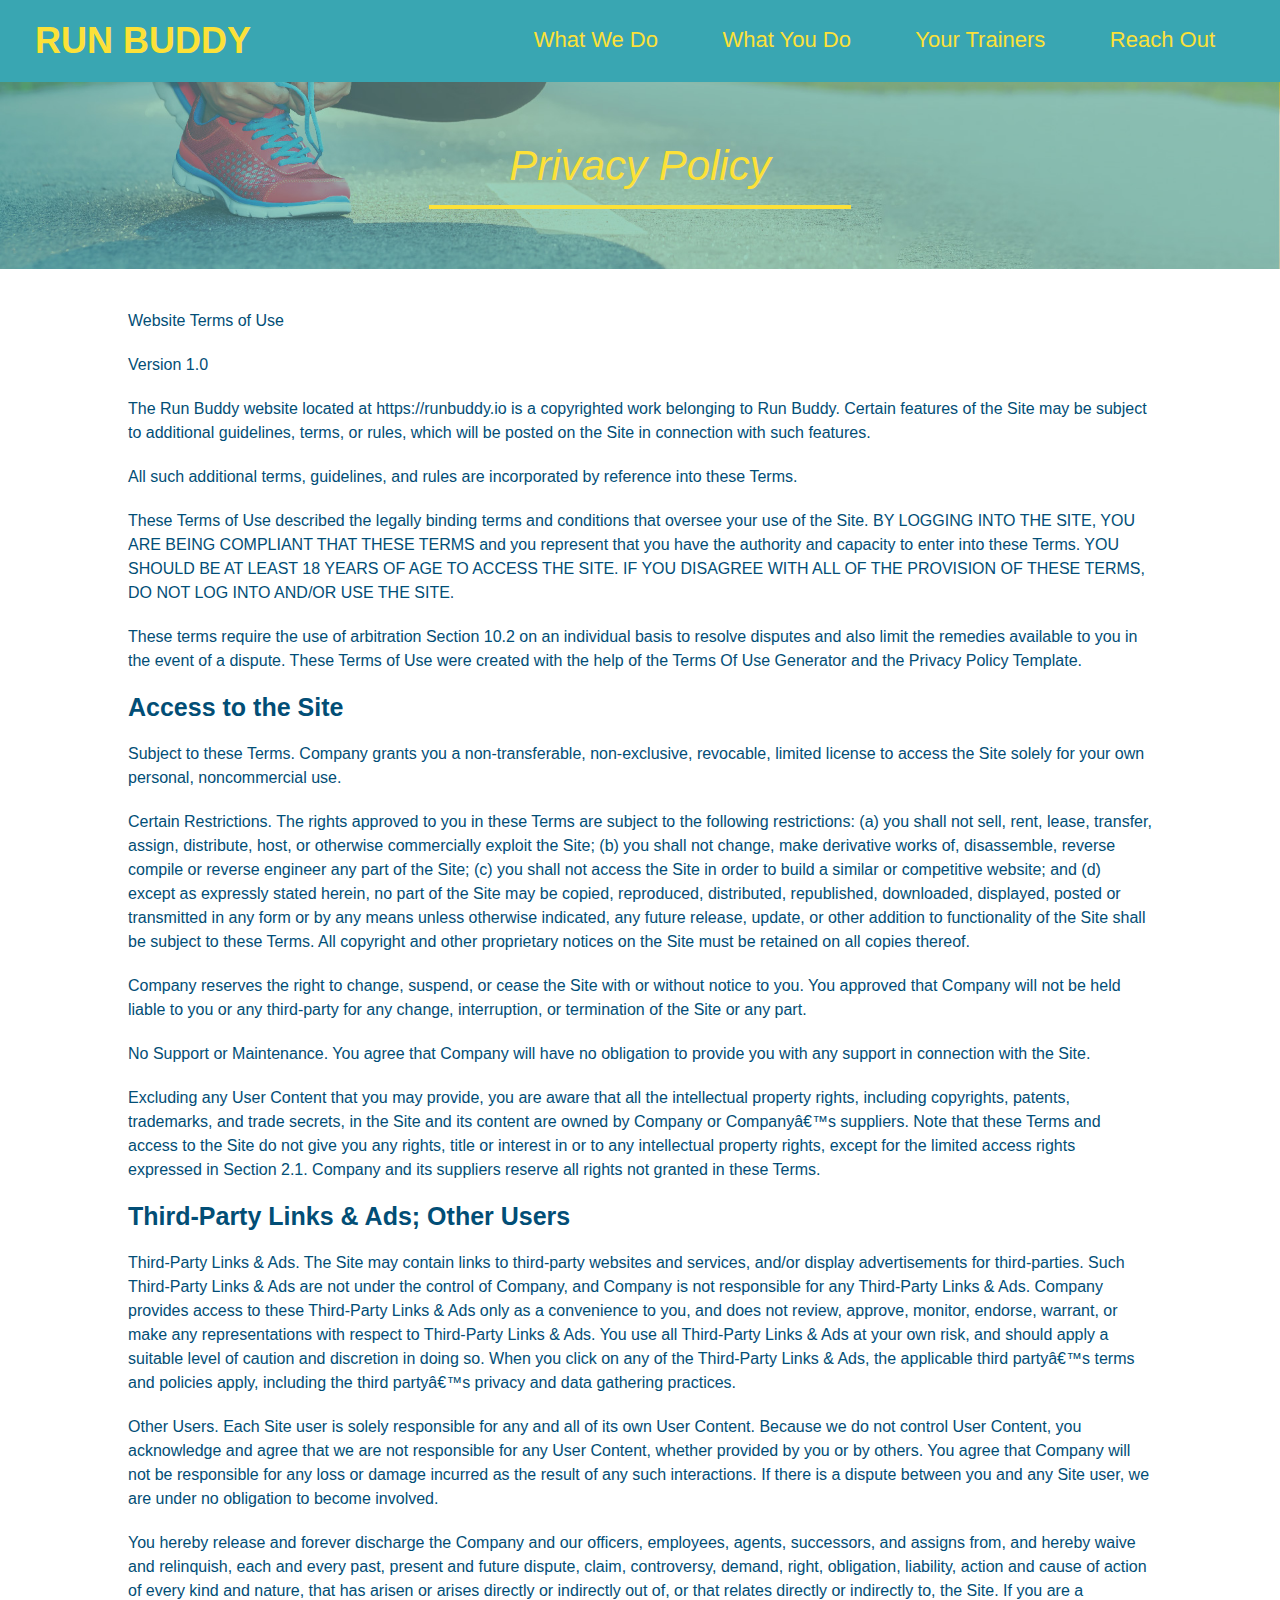
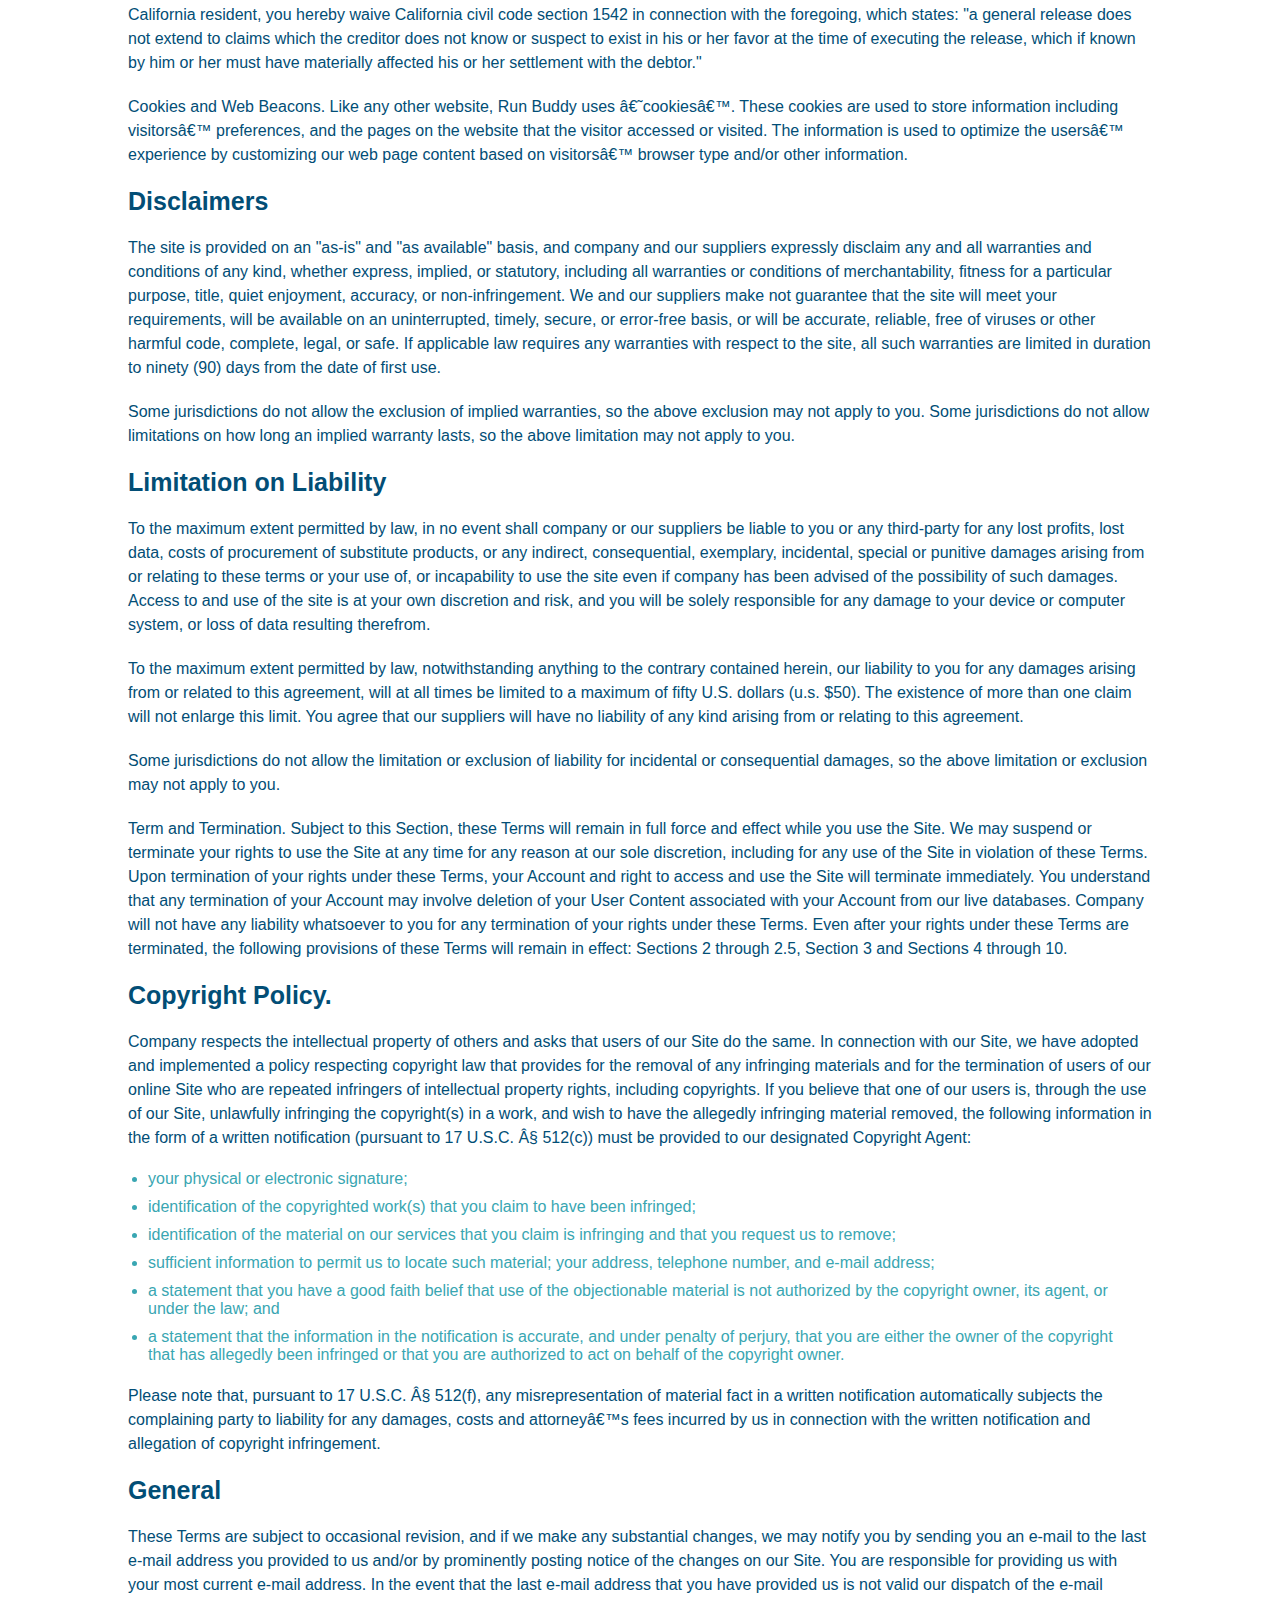
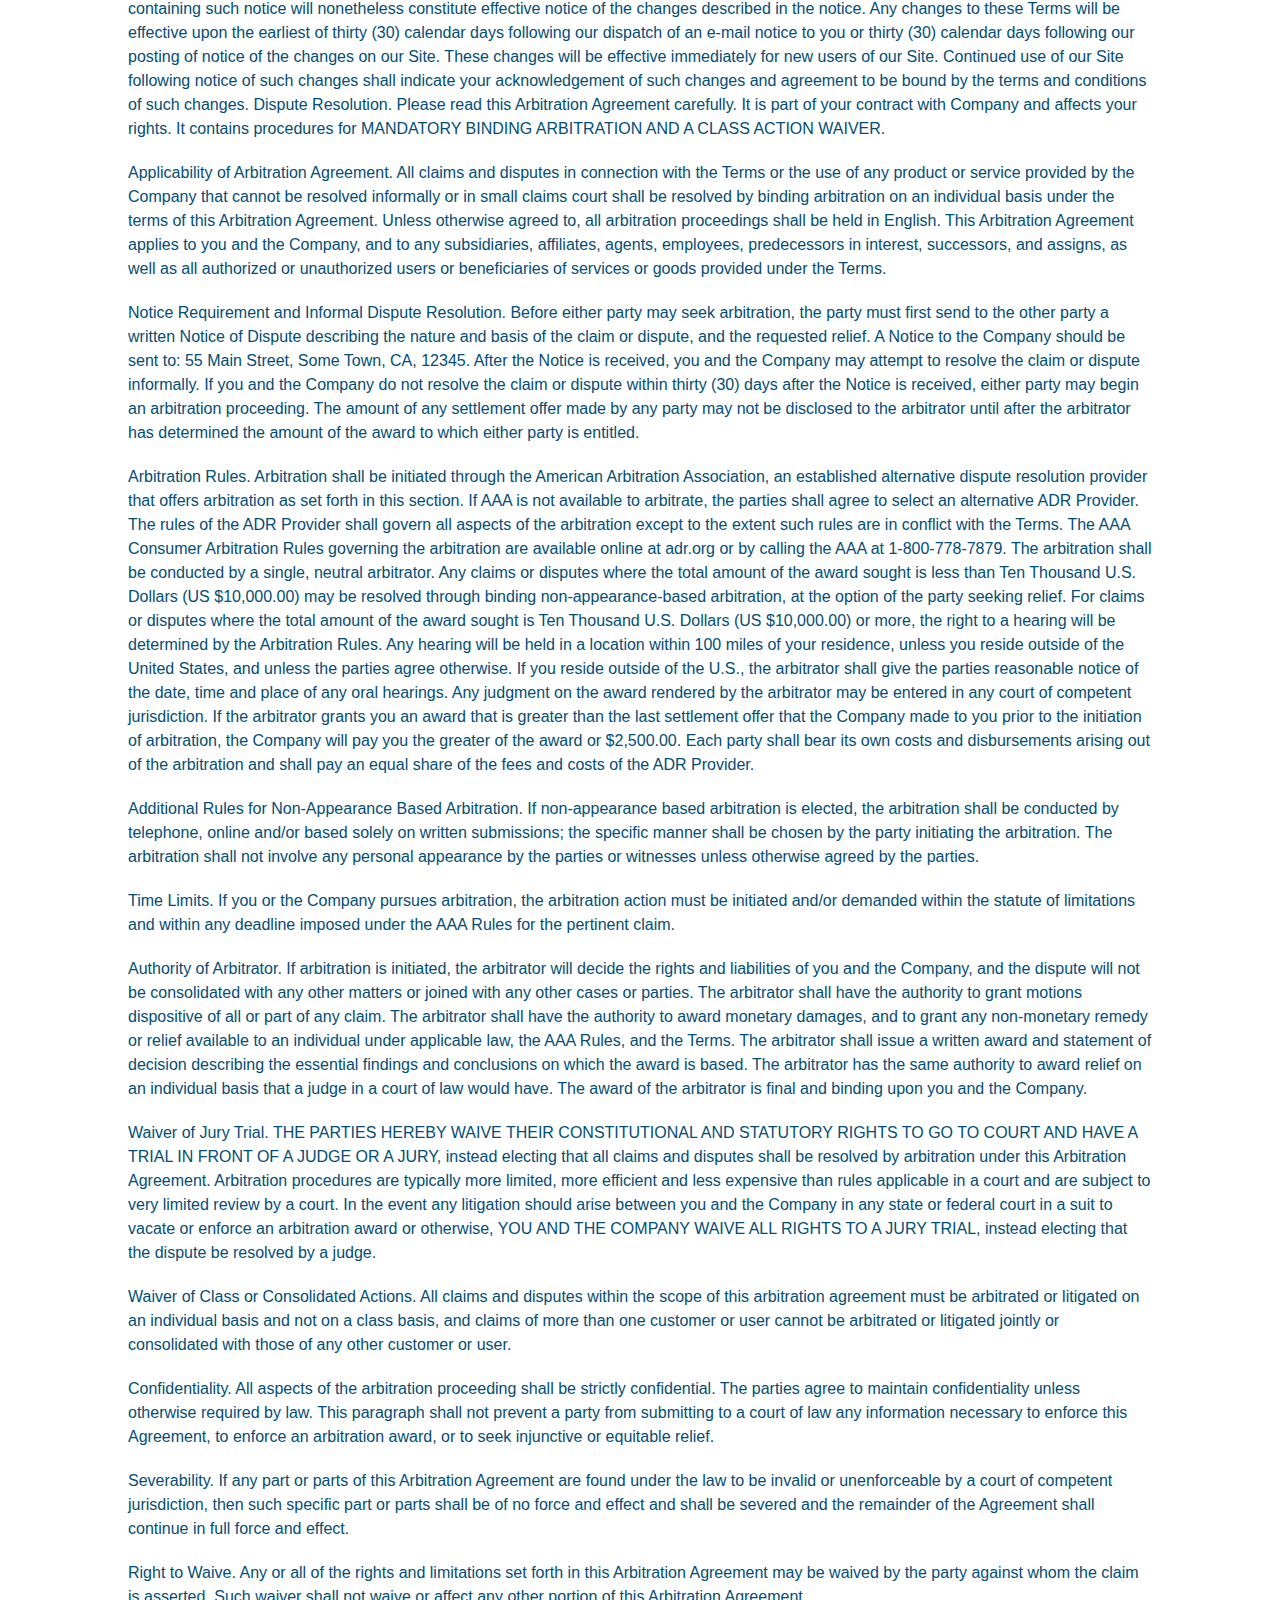
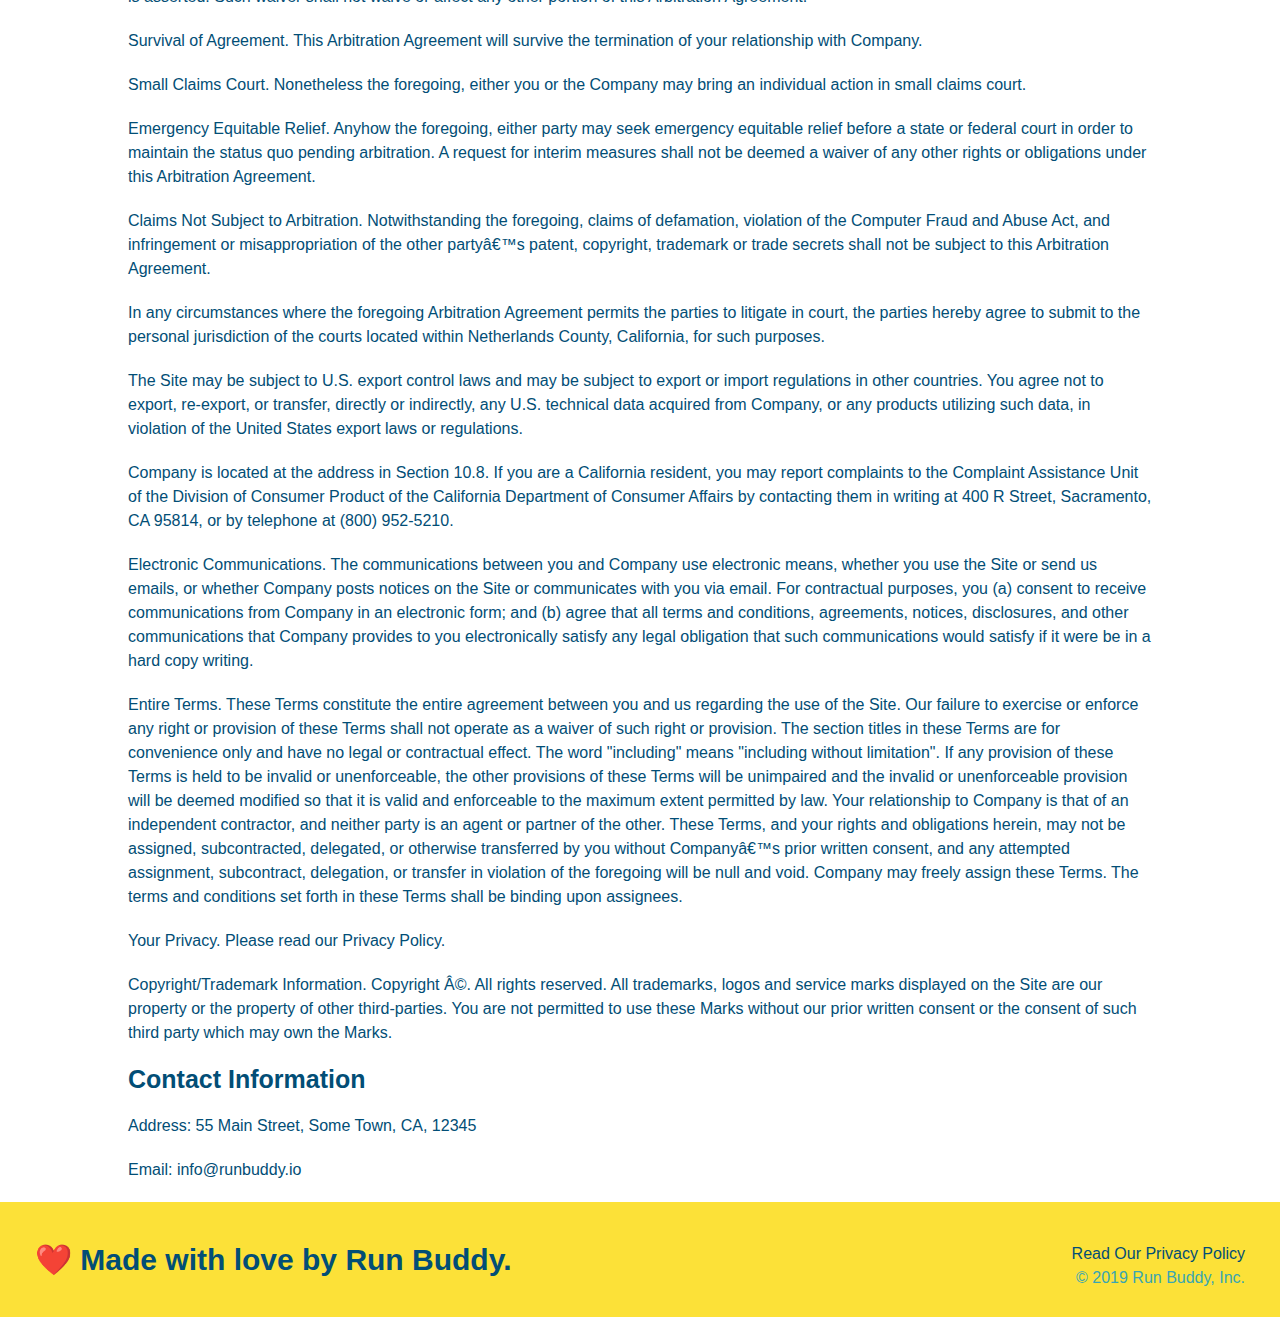
==== privacy-policy.html @ 7190e116 "privacy policy" ====
<!DOCTYPE html>
<html lang="en">
    <head>
        <link rel="stylesheet" href="./assets/css/style.css" />
        <link rel="stylesheet" href="./assets/css/secondary-styles.css" />
        <meta charset="UTF-8" />
        <title>Private Policy - Run Buddy</title>
    </head>
    <body>
         <header>
            <h1>
                <a href="/">RUN BUDDY</a>
            </h1>
            <nav>
                <!-- Unordered list element -->
                <ul>
                    <!-- List item element -->
                    <li>
                        <!-- Anchor element -->
                        <a href=".index/#what-we-do">What We Do</a>
                    </li>
                    <li>
                        <a href=".index/#what-you-do">What You Do</a>
                    </li>
                    <li>
                        <a href=".index/#your-trainers">Your Trainers</a>
                    </li>
                    <li>
                        <a href=".index/#reach-out">Reach Out</a>
                    </li>
                </ul>
            </nav>
            </header>
            <section class="hero">
                <h2 class="page-title">
                    Privacy Policy
                </h2>
                </section>
    <article class="secondary-content">

      <p>
        Website Terms of Use
      </p>

      <p>
        Version 1.0
      </p>

      <p>
        The Run Buddy website located at https://runbuddy.io is a copyrighted work belonging to Run Buddy. Certain
        features of the Site may be subject to additional guidelines, terms, or rules, which will be posted on the Site
        in connection with such features.
      </p>

      <p>
        All such additional terms, guidelines, and rules are incorporated by reference into these Terms.
      </p>

      <p>
        These Terms of Use described the legally binding terms and conditions that oversee your use of the Site. BY
        LOGGING INTO THE SITE, YOU ARE BEING COMPLIANT THAT THESE TERMS and you represent that you have the authority
        and capacity to enter into these Terms. YOU SHOULD BE AT LEAST 18 YEARS OF AGE TO ACCESS THE SITE. IF YOU
        DISAGREE WITH ALL OF THE PROVISION OF THESE TERMS, DO NOT LOG INTO AND/OR USE THE SITE.
      </p>

      <p>
        These terms require the use of arbitration Section 10.2 on an individual basis to resolve disputes and also
        limit the remedies available to you in the event of a dispute. These Terms of Use were created with the help of
        the Terms Of Use Generator and the Privacy Policy Template.
      </p>

      <h3>
        Access to the Site
      </h3>

      <p>
        Subject to these Terms. Company grants you a non-transferable, non-exclusive, revocable, limited license to
        access the Site solely for your own personal, noncommercial use.
      </p>

      <p>
        Certain Restrictions. The rights approved to you in these Terms are subject to the following restrictions: (a)
        you shall not sell, rent, lease, transfer, assign, distribute, host, or otherwise commercially exploit the Site;
        (b) you shall not change, make derivative works of, disassemble, reverse compile or reverse engineer any part of
        the Site; (c) you shall not access the Site in order to build a similar or competitive website; and (d) except
        as expressly stated herein, no part of the Site may be copied, reproduced, distributed, republished, downloaded,
        displayed, posted or transmitted in any form or by any means unless otherwise indicated, any future release,
        update, or other addition to functionality of the Site shall be subject to these Terms. All copyright and other
        proprietary notices on the Site must be retained on all copies thereof.
      </p>

      <p>
        Company reserves the right to change, suspend, or cease the Site with or without notice to you. You approved
        that Company will not be held liable to you or any third-party for any change, interruption, or termination of
        the Site or any part.
      </p>

      <p>
        No Support or Maintenance. You agree that Company will have no obligation to provide you with any support in
        connection with the Site.
      </p>

      <p>
        Excluding any User Content that you may provide, you are aware that all the intellectual property rights,
        including copyrights, patents, trademarks, and trade secrets, in the Site and its content are owned by Company
        or Companyâ€™s suppliers. Note that these Terms and access to the Site do not give you any rights, title or
        interest in or to any intellectual property rights, except for the limited access rights expressed in Section
        2.1. Company and its suppliers reserve all rights not granted in these Terms.
      </p>

      <h3>
        Third-Party Links & Ads; Other Users
      </h3>

      <p>
        Third-Party Links & Ads. The Site may contain links to third-party websites and services, and/or display
        advertisements for third-parties. Such Third-Party Links & Ads are not under the control of Company, and Company
        is not responsible for any Third-Party Links & Ads. Company provides access to these Third-Party Links & Ads
        only as a convenience to you, and does not review, approve, monitor, endorse, warrant, or make any
        representations with respect to Third-Party Links & Ads. You use all Third-Party Links & Ads at your own risk,
        and should apply a suitable level of caution and discretion in doing so. When you click on any of the
        Third-Party Links & Ads, the applicable third partyâ€™s terms and policies apply, including the third partyâ€™s
        privacy and data gathering practices.
      </p>

      <p>
        Other Users. Each Site user is solely responsible for any and all of its own User Content. Because we do not
        control User Content, you acknowledge and agree that we are not responsible for any User Content, whether
        provided by you or by others. You agree that Company will not be responsible for any loss or damage incurred as
        the result of any such interactions. If there is a dispute between you and any Site user, we are under no
        obligation to become involved.
      </p>

      <p>
        You hereby release and forever discharge the Company and our officers, employees, agents, successors, and
        assigns from, and hereby waive and relinquish, each and every past, present and future dispute, claim,
        controversy, demand, right, obligation, liability, action and cause of action of every kind and nature, that has
        arisen or arises directly or indirectly out of, or that relates directly or indirectly to, the Site. If you are
        a California resident, you hereby waive California civil code section 1542 in connection with the foregoing,
        which states: "a general release does not extend to claims which the creditor does not know or suspect to exist
        in his or her favor at the time of executing the release, which if known by him or her must have materially
        affected his or her settlement with the debtor."
      </p>

      <p>
        Cookies and Web Beacons. Like any other website, Run Buddy uses â€˜cookiesâ€™. These cookies are used to store
        information including visitorsâ€™ preferences, and the pages on the website that the visitor accessed or visited.
        The information is used to optimize the usersâ€™ experience by customizing our web page content based on visitorsâ€™
        browser type and/or other information.
      </p>

      <h3>
        Disclaimers
      </h3>

      <p>
        The site is provided on an "as-is" and "as available" basis, and company and our suppliers expressly disclaim
        any and all warranties and conditions of any kind, whether express, implied, or statutory, including all
        warranties or conditions of merchantability, fitness for a particular purpose, title, quiet enjoyment, accuracy,
        or non-infringement. We and our suppliers make not guarantee that the site will meet your requirements, will be
        available on an uninterrupted, timely, secure, or error-free basis, or will be accurate, reliable, free of
        viruses or other harmful code, complete, legal, or safe. If applicable law requires any warranties with respect
        to the site, all such warranties are limited in duration to ninety (90) days from the date of first use.
      </p>

      <p>
        Some jurisdictions do not allow the exclusion of implied warranties, so the above exclusion may not apply to
        you. Some jurisdictions do not allow limitations on how long an implied warranty lasts, so the above limitation
        may not apply to you.
      </p>

      <h3>
        Limitation on Liability
      </h3>

      <p>
        To the maximum extent permitted by law, in no event shall company or our suppliers be liable to you or any
        third-party for any lost profits, lost data, costs of procurement of substitute products, or any indirect,
        consequential, exemplary, incidental, special or punitive damages arising from or relating to these terms or
        your use of, or incapability to use the site even if company has been advised of the possibility of such
        damages. Access to and use of the site is at your own discretion and risk, and you will be solely responsible
        for any damage to your device or computer system, or loss of data resulting therefrom.
      </p>

      <p>
        To the maximum extent permitted by law, notwithstanding anything to the contrary contained herein, our liability
        to you for any damages arising from or related to this agreement, will at all times be limited to a maximum of
        fifty U.S. dollars (u.s. $50). The existence of more than one claim will not enlarge this limit. You agree that
        our suppliers will have no liability of any kind arising from or relating to this agreement.
      </p>

      <p>
        Some jurisdictions do not allow the limitation or exclusion of liability for incidental or consequential
        damages, so the above limitation or exclusion may not apply to you.
      </p>

      <p>
        Term and Termination. Subject to this Section, these Terms will remain in full force and effect while you use
        the Site. We may suspend or terminate your rights to use the Site at any time for any reason at our sole
        discretion, including for any use of the Site in violation of these Terms. Upon termination of your rights under
        these Terms, your Account and right to access and use the Site will terminate immediately. You understand that
        any termination of your Account may involve deletion of your User Content associated with your Account from our
        live databases. Company will not have any liability whatsoever to you for any termination of your rights under
        these Terms. Even after your rights under these Terms are terminated, the following provisions of these Terms
        will remain in effect: Sections 2 through 2.5, Section 3 and Sections 4 through 10.
      </p>

      <h3>
        Copyright Policy.
      </h3>

      <p>
        Company respects the intellectual property of others and asks that users of our Site do the same. In connection
        with our Site, we have adopted and implemented a policy respecting copyright law that provides for the removal
        of any infringing materials and for the termination of users of our online Site who are repeated infringers of
        intellectual property rights, including copyrights. If you believe that one of our users is, through the use of
        our Site, unlawfully infringing the copyright(s) in a work, and wish to have the allegedly infringing material
        removed, the following information in the form of a written notification (pursuant to 17 U.S.C. Â§ 512(c)) must
        be provided to our designated Copyright Agent:
      </p>

      <ul>
        <li>
          your physical or electronic signature;
        </li>
        <li>
          identification of the copyrighted work(s) that you claim to have been infringed;
        </li>
        <li>
          identification of the material on our services that you claim is infringing and that you request us to remove;
        </li>
        <li>
          sufficient information to permit us to locate such material; your address, telephone number, and e-mail
          address;
        </li>
        <li>
          a statement that you have a good faith belief that use of the objectionable material is not authorized by the
          copyright owner, its agent, or under the law; and
        </li>
        <li>
          a statement that the information in the notification is accurate, and under penalty of perjury, that you are
          either the owner of the copyright that has allegedly been infringed or that you are authorized to act on
          behalf of the copyright owner.
        </li>
      </ul>

      <p>
        Please note that, pursuant to 17 U.S.C. Â§ 512(f), any misrepresentation of material fact in a written
        notification automatically subjects the complaining party to liability for any damages, costs and attorneyâ€™s
        fees incurred by us in connection with the written notification and allegation of copyright infringement.
      </p>

      <h3>
        General
      </h3>

      <p>
        These Terms are subject to occasional revision, and if we make any substantial changes, we may notify you by
        sending you an e-mail to the last e-mail address you provided to us and/or by prominently posting notice of the
        changes on our Site. You are responsible for providing us with your most current e-mail address. In the event
        that the last e-mail address that you have provided us is not valid our dispatch of the e-mail containing such
        notice will nonetheless constitute effective notice of the changes described in the notice. Any changes to these
        Terms will be effective upon the earliest of thirty (30) calendar days following our dispatch of an e-mail
        notice to you or thirty (30) calendar days following our posting of notice of the changes on our Site. These
        changes will be effective immediately for new users of our Site. Continued use of our Site following notice of
        such changes shall indicate your acknowledgement of such changes and agreement to be bound by the terms and
        conditions of such changes. Dispute Resolution. Please read this Arbitration Agreement carefully. It is part of
        your contract with Company and affects your rights. It contains procedures for MANDATORY BINDING ARBITRATION AND
        A CLASS ACTION WAIVER.
      </p>

      <p>
        Applicability of Arbitration Agreement. All claims and disputes in connection with the Terms or the use of any
        product or service provided by the Company that cannot be resolved informally or in small claims court shall be
        resolved by binding arbitration on an individual basis under the terms of this Arbitration Agreement. Unless
        otherwise agreed to, all arbitration proceedings shall be held in English. This Arbitration Agreement applies to
        you and the Company, and to any subsidiaries, affiliates, agents, employees, predecessors in interest,
        successors, and assigns, as well as all authorized or unauthorized users or beneficiaries of services or goods
        provided under the Terms.
      </p>

      <p>
        Notice Requirement and Informal Dispute Resolution. Before either party may seek arbitration, the party must
        first send to the other party a written Notice of Dispute describing the nature and basis of the claim or
        dispute, and the requested relief. A Notice to the Company should be sent to: 55 Main Street, Some Town, CA,
        12345. After the Notice is received, you and the Company may attempt to resolve the claim or dispute informally.
        If you and the Company do not resolve the claim or dispute within thirty (30) days after the Notice is received,
        either party may begin an arbitration proceeding. The amount of any settlement offer made by any party may not
        be disclosed to the arbitrator until after the arbitrator has determined the amount of the award to which either
        party is entitled.
      </p>

      <p>
        Arbitration Rules. Arbitration shall be initiated through the American Arbitration Association, an established
        alternative dispute resolution provider that offers arbitration as set forth in this section. If AAA is not
        available to arbitrate, the parties shall agree to select an alternative ADR Provider. The rules of the ADR
        Provider shall govern all aspects of the arbitration except to the extent such rules are in conflict with the
        Terms. The AAA Consumer Arbitration Rules governing the arbitration are available online at adr.org or by
        calling the AAA at 1-800-778-7879. The arbitration shall be conducted by a single, neutral arbitrator. Any
        claims or disputes where the total amount of the award sought is less than Ten Thousand U.S. Dollars (US
        $10,000.00) may be resolved through binding non-appearance-based arbitration, at the option of the party seeking
        relief. For claims or disputes where the total amount of the award sought is Ten Thousand U.S. Dollars (US
        $10,000.00) or more, the right to a hearing will be determined by the Arbitration Rules. Any hearing will be
        held in a location within 100 miles of your residence, unless you reside outside of the United States, and
        unless the parties agree otherwise. If you reside outside of the U.S., the arbitrator shall give the parties
        reasonable notice of the date, time and place of any oral hearings. Any judgment on the award rendered by the
        arbitrator may be entered in any court of competent jurisdiction. If the arbitrator grants you an award that is
        greater than the last settlement offer that the Company made to you prior to the initiation of arbitration, the
        Company will pay you the greater of the award or $2,500.00. Each party shall bear its own costs and
        disbursements arising out of the arbitration and shall pay an equal share of the fees and costs of the ADR
        Provider.
      </p>

      <p>
        Additional Rules for Non-Appearance Based Arbitration. If non-appearance based arbitration is elected, the
        arbitration shall be conducted by telephone, online and/or based solely on written submissions; the specific
        manner shall be chosen by the party initiating the arbitration. The arbitration shall not involve any personal
        appearance by the parties or witnesses unless otherwise agreed by the parties.
      </p>

      <p>
        Time Limits. If you or the Company pursues arbitration, the arbitration action must be initiated and/or demanded
        within the statute of limitations and within any deadline imposed under the AAA Rules for the pertinent claim.
      </p>

      <p>
        Authority of Arbitrator. If arbitration is initiated, the arbitrator will decide the rights and liabilities of
        you and the Company, and the dispute will not be consolidated with any other matters or joined with any other
        cases or parties. The arbitrator shall have the authority to grant motions dispositive of all or part of any
        claim. The arbitrator shall have the authority to award monetary damages, and to grant any non-monetary remedy
        or relief available to an individual under applicable law, the AAA Rules, and the Terms. The arbitrator shall
        issue a written award and statement of decision describing the essential findings and conclusions on which the
        award is based. The arbitrator has the same authority to award relief on an individual basis that a judge in a
        court of law would have. The award of the arbitrator is final and binding upon you and the Company.
      </p>

      <p>
        Waiver of Jury Trial. THE PARTIES HEREBY WAIVE THEIR CONSTITUTIONAL AND STATUTORY RIGHTS TO GO TO COURT AND HAVE
        A TRIAL IN FRONT OF A JUDGE OR A JURY, instead electing that all claims and disputes shall be resolved by
        arbitration under this Arbitration Agreement. Arbitration procedures are typically more limited, more efficient
        and less expensive than rules applicable in a court and are subject to very limited review by a court. In the
        event any litigation should arise between you and the Company in any state or federal court in a suit to vacate
        or enforce an arbitration award or otherwise, YOU AND THE COMPANY WAIVE ALL RIGHTS TO A JURY TRIAL, instead
        electing that the dispute be resolved by a judge.
      </p>

      <p>
        Waiver of Class or Consolidated Actions. All claims and disputes within the scope of this arbitration agreement
        must be arbitrated or litigated on an individual basis and not on a class basis, and claims of more than one
        customer or user cannot be arbitrated or litigated jointly or consolidated with those of any other customer or
        user.
      </p>

      <p>
        Confidentiality. All aspects of the arbitration proceeding shall be strictly confidential. The parties agree to
        maintain confidentiality unless otherwise required by law. This paragraph shall not prevent a party from
        submitting to a court of law any information necessary to enforce this Agreement, to enforce an arbitration
        award, or to seek injunctive or equitable relief.
      </p>

      <p>
        Severability. If any part or parts of this Arbitration Agreement are found under the law to be invalid or
        unenforceable by a court of competent jurisdiction, then such specific part or parts shall be of no force and
        effect and shall be severed and the remainder of the Agreement shall continue in full force and effect.
      </p>

      <p>
        Right to Waive. Any or all of the rights and limitations set forth in this Arbitration Agreement may be waived
        by the party against whom the claim is asserted. Such waiver shall not waive or affect any other portion of this
        Arbitration Agreement.
      </p>

      <p>
        Survival of Agreement. This Arbitration Agreement will survive the termination of your relationship with
        Company.
      </p>

      <p>
        Small Claims Court. Nonetheless the foregoing, either you or the Company may bring an individual action in small
        claims court.
      </p>

      <p>
        Emergency Equitable Relief. Anyhow the foregoing, either party may seek emergency equitable relief before a
        state or federal court in order to maintain the status quo pending arbitration. A request for interim measures
        shall not be deemed a waiver of any other rights or obligations under this Arbitration Agreement.
      </p>

      <p>
        Claims Not Subject to Arbitration. Notwithstanding the foregoing, claims of defamation, violation of the
        Computer Fraud and Abuse Act, and infringement or misappropriation of the other partyâ€™s patent, copyright,
        trademark or trade secrets shall not be subject to this Arbitration Agreement.
      </p>

      <p>
        In any circumstances where the foregoing Arbitration Agreement permits the parties to litigate in court, the
        parties hereby agree to submit to the personal jurisdiction of the courts located within Netherlands County,
        California, for such purposes.
      </p>

      <p>
        The Site may be subject to U.S. export control laws and may be subject to export or import regulations in other
        countries. You agree not to export, re-export, or transfer, directly or indirectly, any U.S. technical data
        acquired from Company, or any products utilizing such data, in violation of the United States export laws or
        regulations.
      </p>

      <p>
        Company is located at the address in Section 10.8. If you are a California resident, you may report complaints
        to the Complaint Assistance Unit of the Division of Consumer Product of the California Department of Consumer
        Affairs by contacting them in writing at 400 R Street, Sacramento, CA 95814, or by telephone at (800) 952-5210.
      </p>

      <p>
        Electronic Communications. The communications between you and Company use electronic means, whether you use the
        Site or send us emails, or whether Company posts notices on the Site or communicates with you via email. For
        contractual purposes, you (a) consent to receive communications from Company in an electronic form; and (b)
        agree that all terms and conditions, agreements, notices, disclosures, and other communications that Company
        provides to you electronically satisfy any legal obligation that such communications would satisfy if it were be
        in a hard copy writing.
      </p>

      <p>
        Entire Terms. These Terms constitute the entire agreement between you and us regarding the use of the Site. Our
        failure to exercise or enforce any right or provision of these Terms shall not operate as a waiver of such right
        or provision. The section titles in these Terms are for convenience only and have no legal or contractual
        effect. The word "including" means "including without limitation". If any provision of these Terms is held to be
        invalid or unenforceable, the other provisions of these Terms will be unimpaired and the invalid or
        unenforceable provision will be deemed modified so that it is valid and enforceable to the maximum extent
        permitted by law. Your relationship to Company is that of an independent contractor, and neither party is an
        agent or partner of the other. These Terms, and your rights and obligations herein, may not be assigned,
        subcontracted, delegated, or otherwise transferred by you without Companyâ€™s prior written consent, and any
        attempted assignment, subcontract, delegation, or transfer in violation of the foregoing will be null and void.
        Company may freely assign these Terms. The terms and conditions set forth in these Terms shall be binding upon
        assignees.
      </p>

      <p>
        Your Privacy. Please read our Privacy Policy.
      </p>

      <p>
        Copyright/Trademark Information. Copyright Â©. All rights reserved. All trademarks, logos and service marks
        displayed on the Site are our property or the property of other third-parties. You are not permitted to use
        these Marks without our prior written consent or the consent of such third party which may own the Marks.
      </p>

      <h3>
        Contact Information
      </h3>

      <p>
        Address: 55 Main Street, Some Town, CA, 12345
      </p>

      <p>
        Email: info@runbuddy.io
      </p>

                </article>

            <footer>
                <h2>❤️ Made with love by Run Buddy.</h2>
                <div>
                    <a> Read Our Privacy Policy</a><br />
                    &copy; 2019 Run Buddy, Inc.
                </div>
            </footer>

    </body>
</html>
---- assets/css/style.css ----
* {
  margin: 0;
  padding: 0;
  box-sizing: border-box;  
}
 
body {
    color: #39a6b2;
    font-family: Arial, Helvetica, sans-serif;
}

header {
    padding: 20px 35px;
    background-color: #39a6b2;
}

header h1 {
    font-weight: bold;
    font-size:  36px;
    color: #fce138;
    margin: 0;
    display: inline;
}

header a{
    text-decoration: none;
    color: #fce138
}

header nav {
    float: right;
    margin: 7px 0;
}

header nav ul li {
    display: inline;
}

header nav ul li a {
    margin: 0 30px;
    font-weight: lighter;
    font-size: 22px;
}

footer {
    background: #fce138;
    width: 100%;
    padding: 40px 35px;
}

footer h2 {
    display: inline;
    color: #024e76;
    font-size: 30px;
    margin: 0;
}

footer div {
    float: right;
    line-height: 1.5;
    text-align: right;
}

footer a {
    color: #024e76;
}

section {
    padding: 60px;
}

/* Hero Style Start */
.hero {
    background-image: url("../images/hero-bg.jpeg");
    height: 600px;
    background-size: cover;
    background-position: center;
    position: relative;
}
.hero-form {
    border: 3px solid #024e76;
    background-color: #fce138;
    padding: 20px;
    width: 500px;
    color: #024e76;
    position: absolute;
    bottom: 120px;
    right: 140px;
}
.hero-form h3 {
    font-size: 24px;
    margin:0;
}
.hero-form p {
    margin: 5px 0 15px 0;
}
.form-input {
    border: 1px solid #024e76;
    display: block;
    padding: 7px 15px;
    font-size: 16px;
    color: #024e76;
    width: 100%;
    margin-bottom: 15px; 
}
.hero-form label {
    margin: 0 5px;
}
.hero-form button {
    color: #fce138;
    background-color: #024e76;
    border: none;
    padding: 10px 20px;
    font-size: 16px;
}
/* Hero Style End */

.intro {
    text-align: center;
}
.intro p {
    /* add this alongside your other declarations */
    margin: 0 auto;
    line-height: 1.7;
    color:#39a6b2;
    width: 80%;
    font-size: 20px;
}
.steps {
    text-align: center;
    background-color: #fce138;
}
.section-title {
    font-size: 55px;
    color: #024e76;
    margin-bottom: 35px;
    padding: 0 100px 20px 100px;
    display: inline-block;
    border-bottom: 3px solid;
}
.primary-border {
    background-color: #fce138;
}
.secondary-border {
    border-color: #39a6b2;
}
.steps div {
    margin-bottom: 80px;
}
.steps img{
    width: 15%;
    margin: 10px 0;
}
.steps h3{
    color:#024e76;
    font-size: 46px;
    margin-top: 10px;
}
.steps p {
    color:#39a6b2;
    font-size: 23px;
}
.steps span{
    font-size: 38px;
}
.trainers {
    text-align: center;
}
.trainer {
    width: 900px;
    margin: 0 auto 30px auto;
    background: #024e76;
    color:#fce138;
    overflow: auto;
}
.trainer img{
    width: 35%;
    float: left;
    overflow: auto;
}
.trainer-bio{
    padding: 35px;
    float: left;
    width: 65%;
    overflow: auto;
}
.text-left {
    text-align: left;
}
.text-right{
    text-align: right;
}
.triainer-bio h3 {
    font-size: 32px;
    margin-bottom: 8px;
}
.trainer-bio h4 {
    font-weight: lighter;
    font-size: 26px;
    margin-bottom: 25px;
}
.triainer-bio p {
    font-size: 17px;
    line-height: 1.3;
}
.contact {
    text-align: center;
    background: #024e76;
}
.contact h2 {
    color: #fce138;
}
.contact-info iframe {
    width: 400px;
    height: 400px;
}
.contact-info div {
    width: 410px;
    display: inline-block;
    vertical-align: top;
    text-align: left;
    margin: 30px 0 0 60px;
    color:white;
}
.contact-info h3 {
    color: #fce138;
    font-size: 32px;
}
.contact-info p, .contact-info address {
    margin: 20px 0;
    line-height: 1.5;
    font-size: 20px;
    font-style: normal;
}
.contact-info a {
    color: #fce138;
}
/* End of Reach Out Styles */
---- assets/css/secondary-styles.css ----
.hero {
    background-position: bottom;
    height: auto;
    text-align: center;
    margin-bottom: 40px;
}
.page-title {
    color: #fce138;
    display: inline-block;
    border-width: 0 0 4px 0;
    border-style: solid;
    border-color: #fce138;
    padding: 0 80px 15px 80px;
    font-weight: normal;
    font-size: 42px;
    font-style: italic;
}
.secondary-content {
    width: 80%;
    margin: 0 auto;
    color: #024e76;
}

.secondary-content h3 {
    font-size: 25px;
    margin: 20px 0;
}

.secondary-content p {
    font-size: 16px;
    line-height: 1.5;
    margin: 20px 0;
}
.secondary-content ul {
    margin: 15px 20px;
}
.secondary-content li {
    color: #39a6b2;
    margin: 10px 0;
}
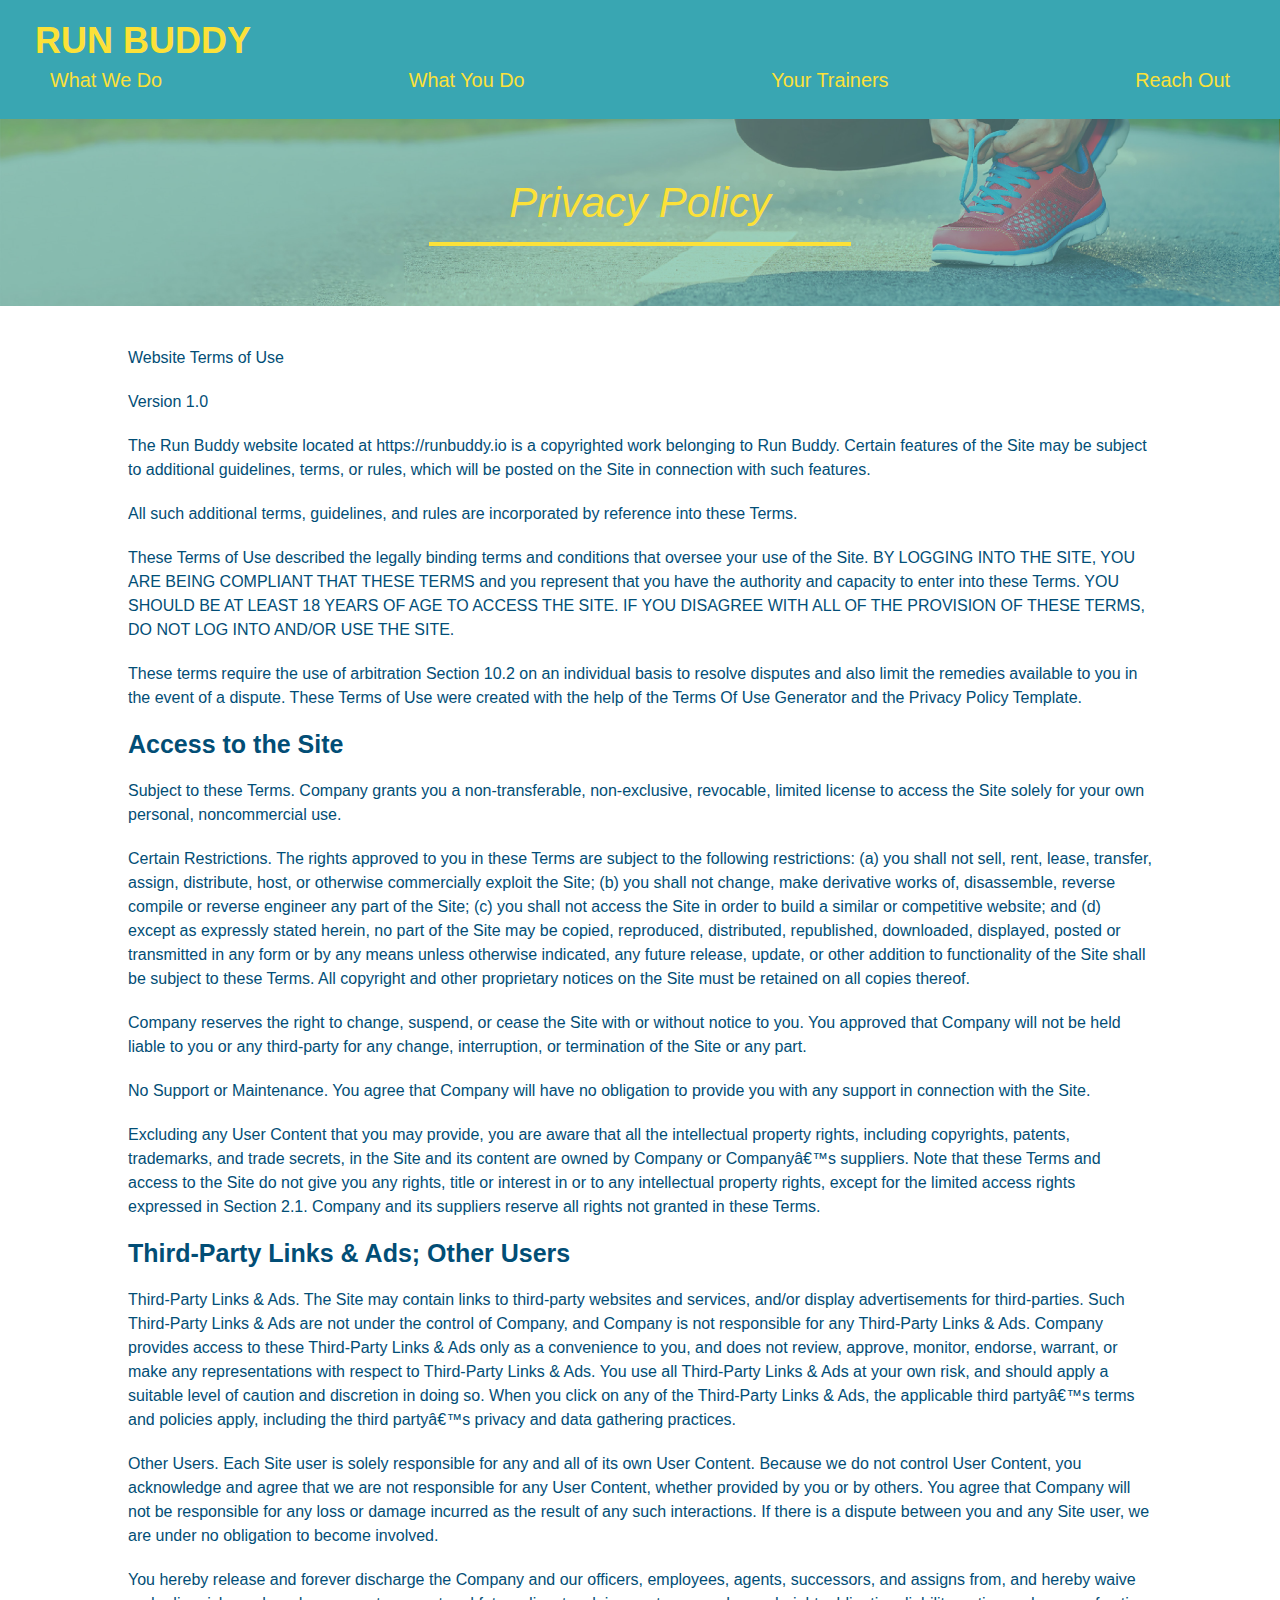
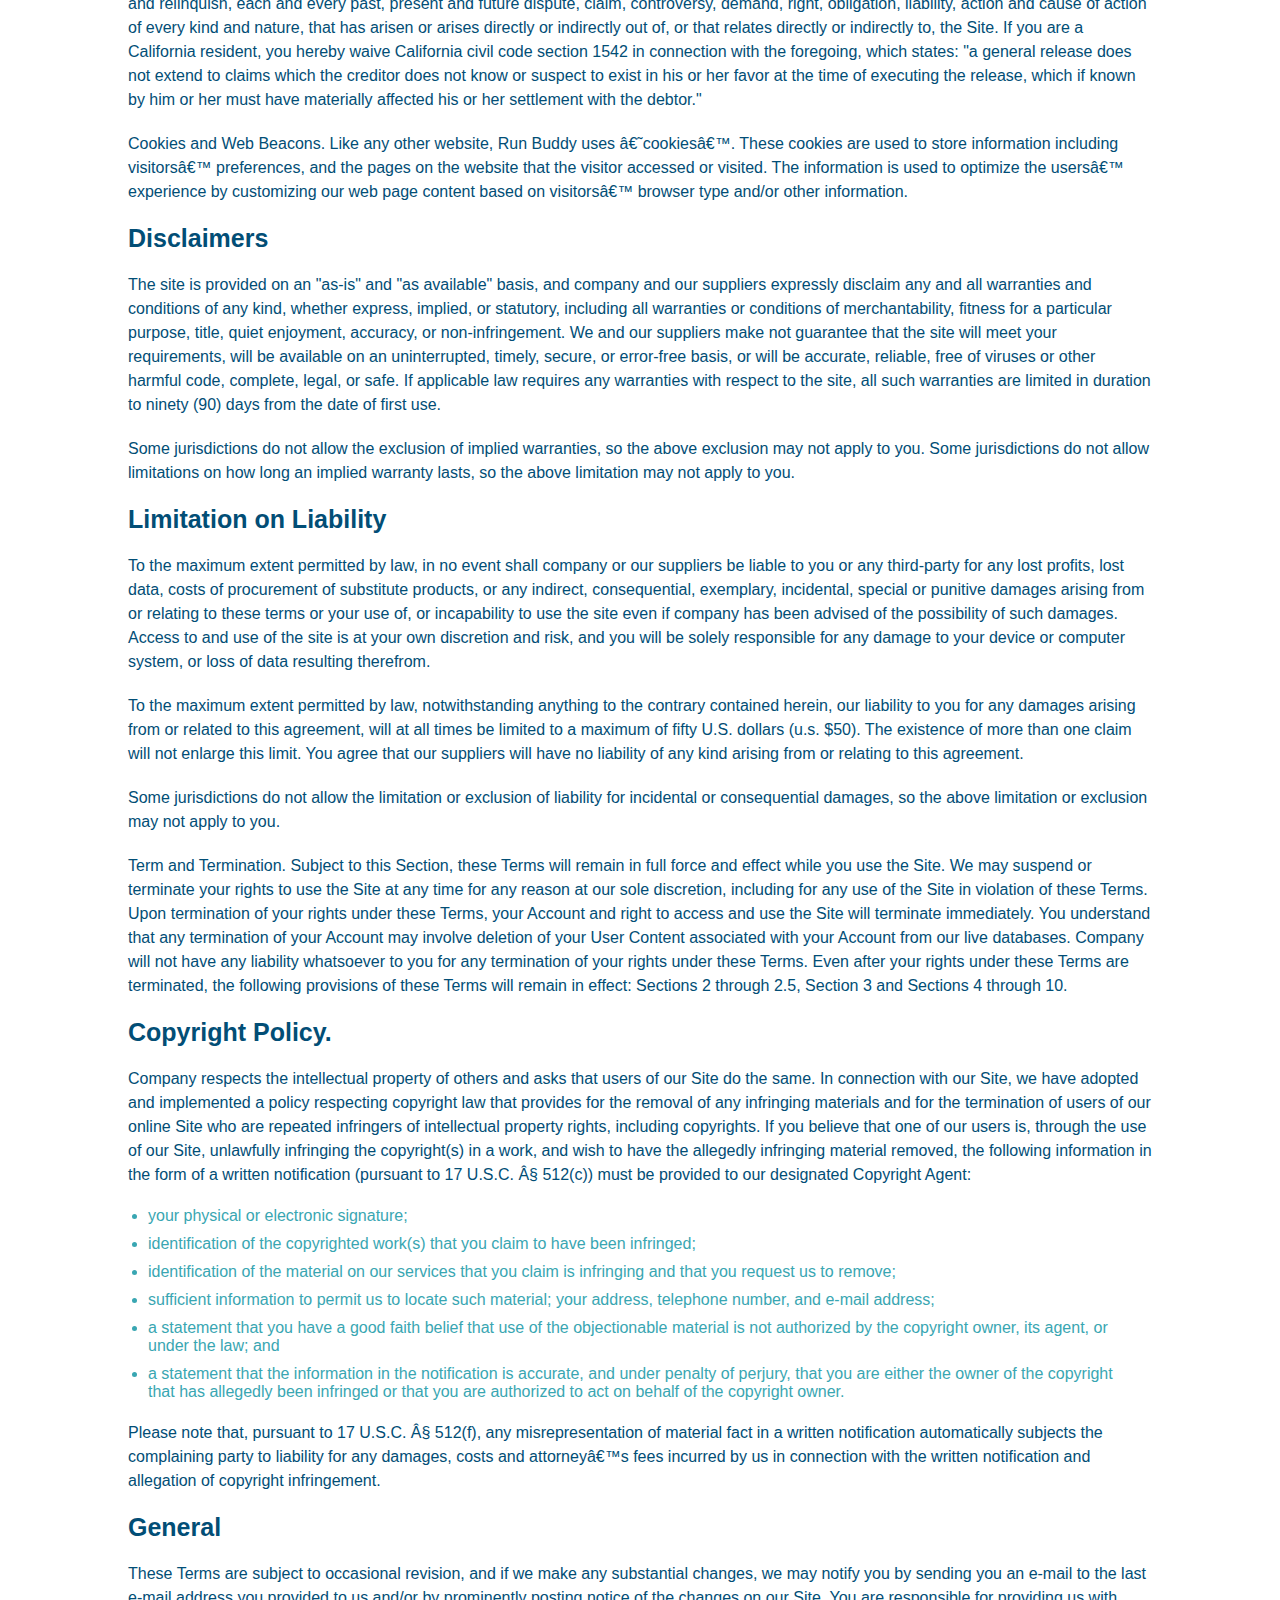
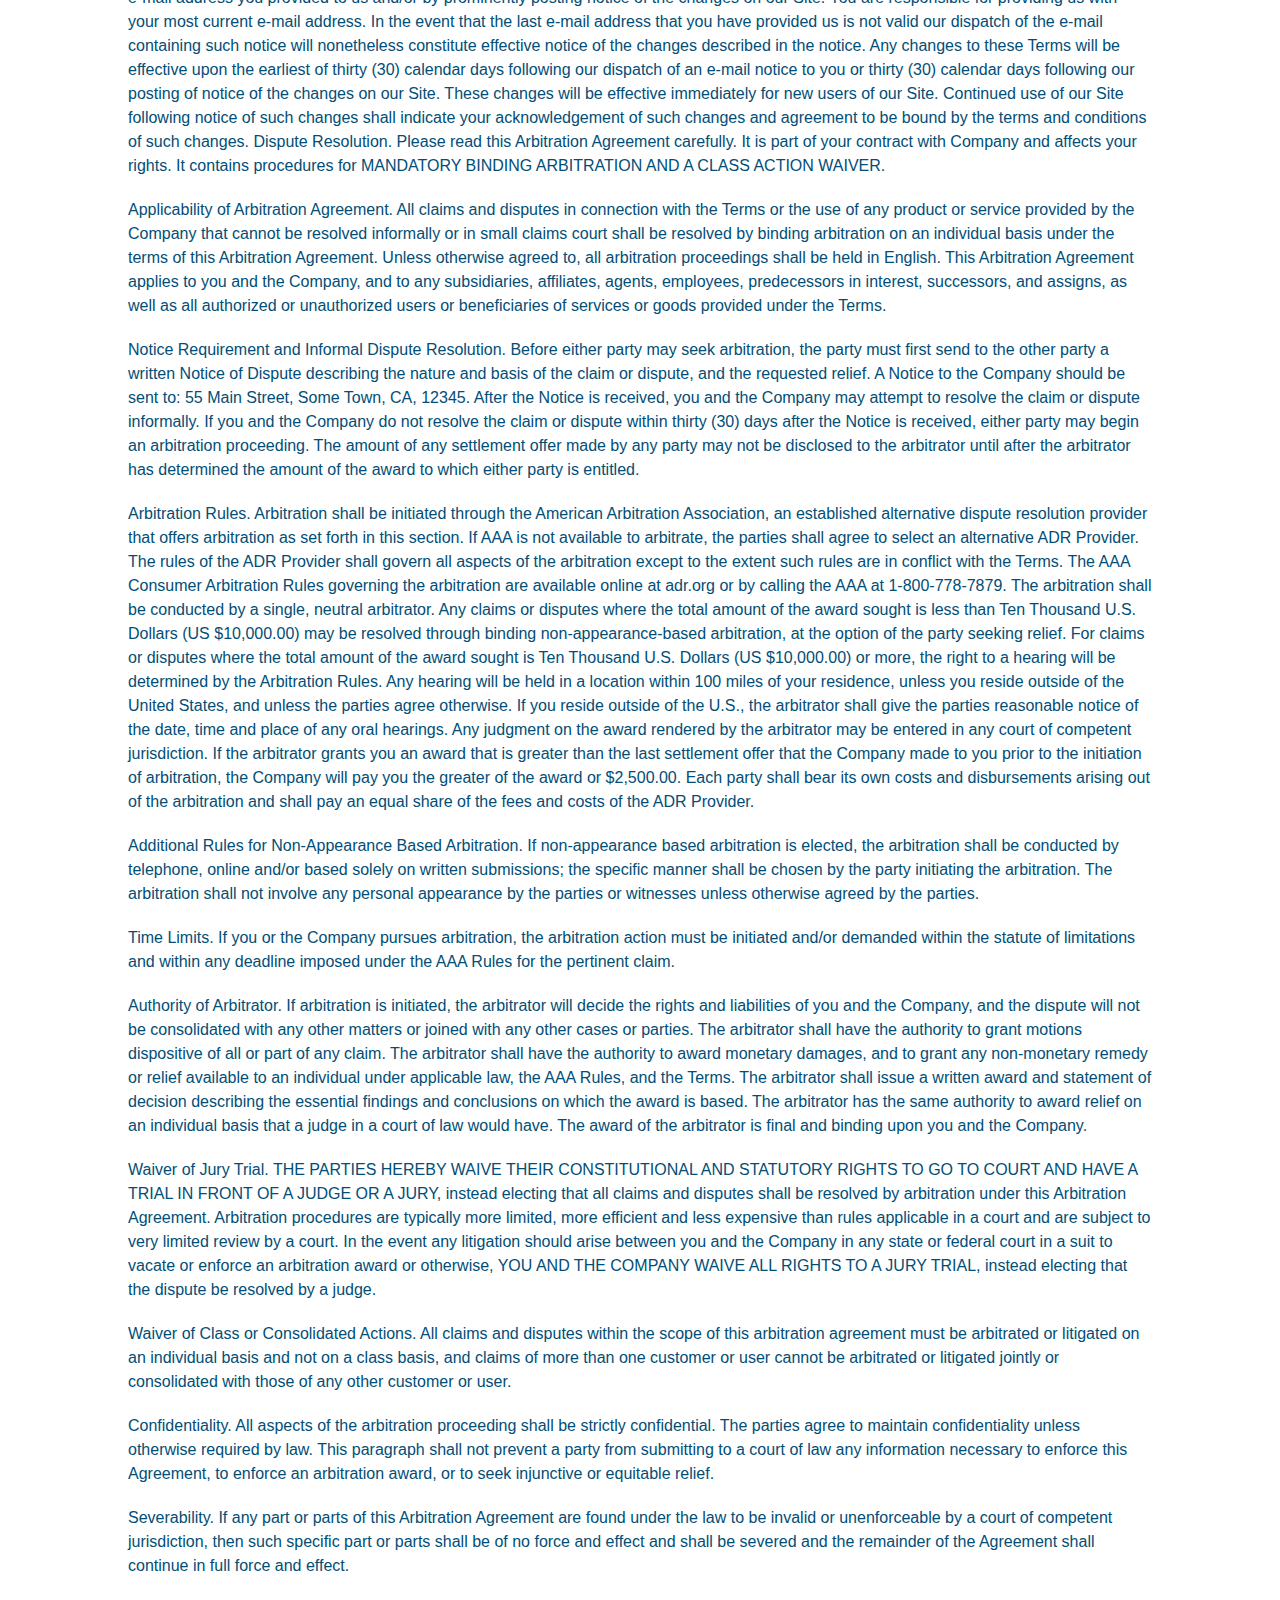
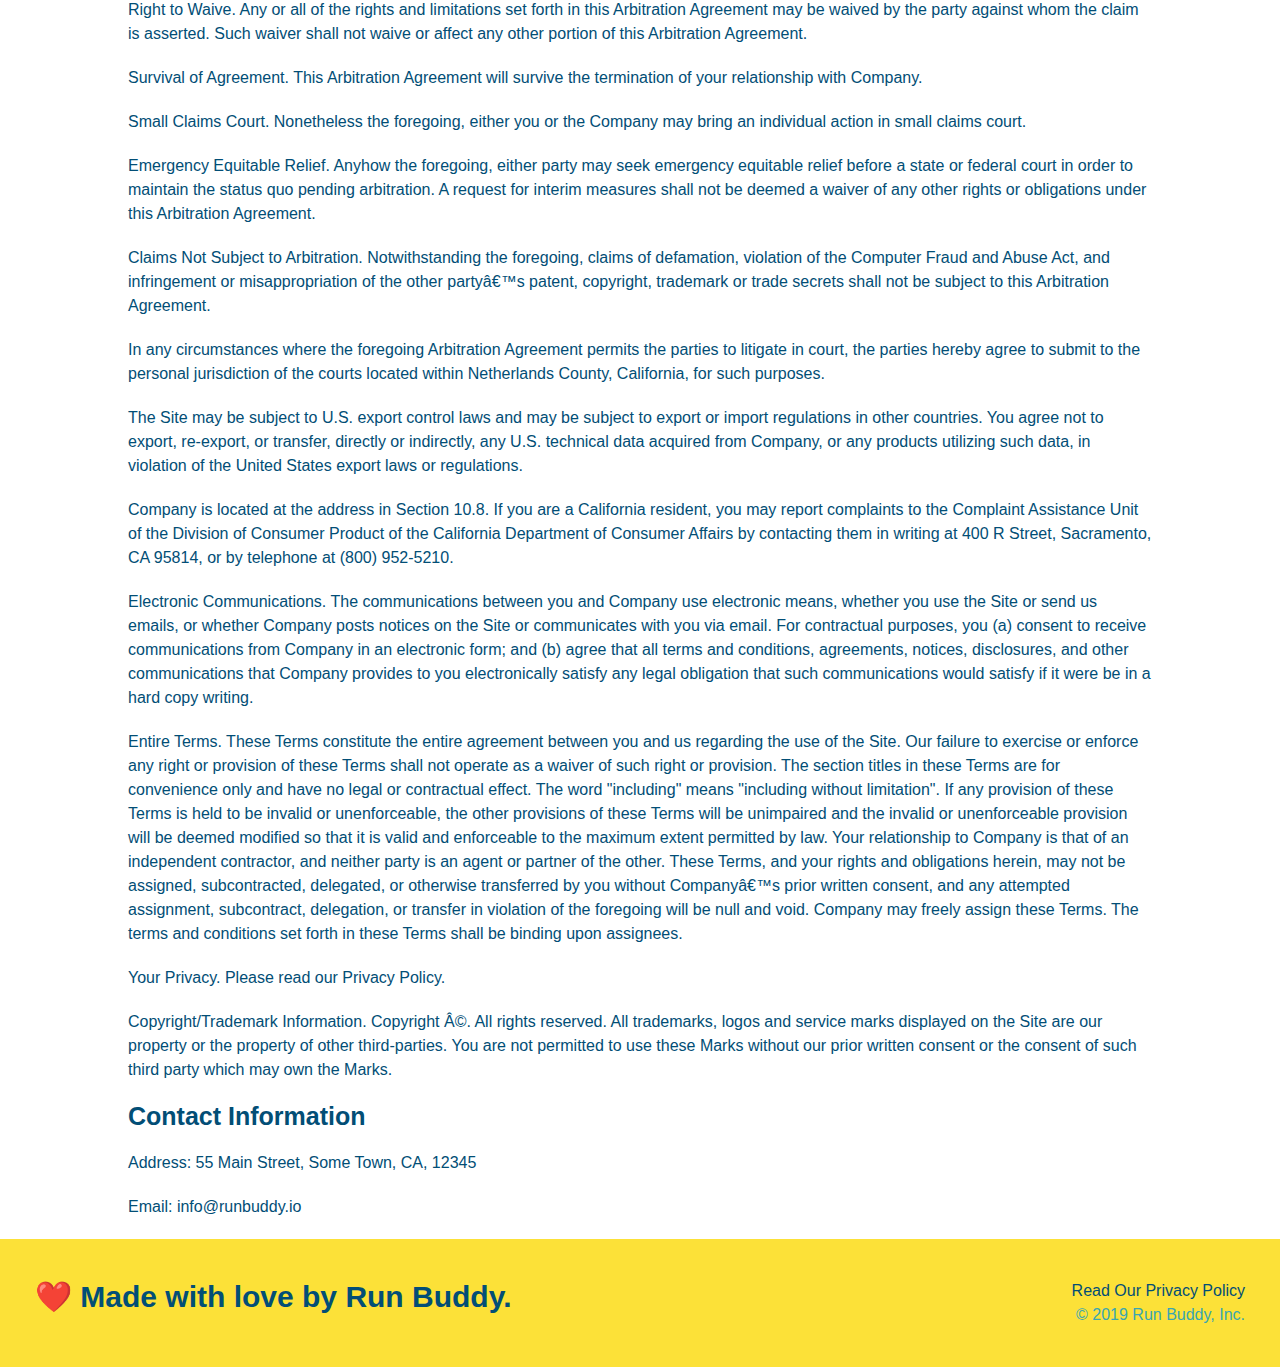
==== commit a305fd36: "media querie template added" ====
--- a/privacy-policy.html
+++ b/privacy-policy.html
@@ -4,6 +4,7 @@
         <link rel="stylesheet" href="./assets/css/style.css" />
         <link rel="stylesheet" href="./assets/css/secondary-styles.css" />
         <meta charset="UTF-8" />
+        <meta name="viewport" content="width=device-width, initial-scale=1.0" />
         <title>Private Policy - Run Buddy</title>
     </head>
     <body>
@@ -17,16 +18,16 @@
                     <!-- List item element -->
                     <li>
                         <!-- Anchor element -->
-                        <a href=".index/#what-we-do">What We Do</a>
+                        <a href="./index.html">What We Do</a>
                     </li>
                     <li>
-                        <a href=".index/#what-you-do">What You Do</a>
+                        <a href="./index.html">What You Do</a>
                     </li>
                     <li>
-                        <a href=".index/#your-trainers">Your Trainers</a>
+                        <a href="./index.html">Your Trainers</a>
                     </li>
                     <li>
-                        <a href=".index/#reach-out">Reach Out</a>
+                        <a href="./index.html">Reach Out</a>
                     </li>
                 </ul>
             </nav>
--- a/assets/css/style.css
+++ b/assets/css/style.css
@@ -3,7 +3,7 @@
   padding: 0;
   box-sizing: border-box;  
 }
- 
+
 body {
     color: #39a6b2;
     font-family: Arial, Helvetica, sans-serif;
@@ -12,51 +12,57 @@
 header {
     padding: 20px 35px;
     background-color: #39a6b2;
+    display: flexbox;
+    justify-content: space-between;
+    flex-wrap: wrap;
 }
 
 header h1 {
     font-weight: bold;
+    margin: 0;
     font-size:  36px;
     color: #fce138;
-    margin: 0;
-    display: inline;
-}
-
-header a{
+}
+
+header a {
     text-decoration: none;
     color: #fce138
 }
 
 header nav {
-    float: right;
     margin: 7px 0;
 }
 
-header nav ul li {
-    display: inline;
+header nav ul {
+    display: flex;
+    flex-wrap: wrap;
+    justify-content: space-between;
+    align-items: center;
+    list-style: none;
 }
 
 header nav ul li a {
-    margin: 0 30px;
+    padding: 10px 15px;
     font-weight: lighter;
-    font-size: 22px;
+    font-size: 1.55vw;
 }
 
 footer {
     background: #fce138;
     width: 100%;
     padding: 40px 35px;
+    display: flex;
+    justify-content: space-between;
+    flex-wrap: wrap;
 }
 
 footer h2 {
-    display: inline;
     color: #024e76;
     font-size: 30px;
     margin: 0;
 }
 
 footer div {
-    float: right;
     line-height: 1.5;
     text-align: right;
 }
@@ -72,20 +78,34 @@
 /* Hero Style Start */
 .hero {
     background-image: url("../images/hero-bg.jpeg");
-    height: 600px;
     background-size: cover;
     background-position: center;
-    position: relative;
+    display: flex;
+    justify-content: center;
+    flex-wrap: wrap;
+    justify-content: center;
+    align-items: flex-start;
+}
+.hero-cta {
+    width: 35%;
+    text-align: right;
+    margin: 3.5%;
+    color: #fff;
+    font-size: 18px;
+    line-height: 1.2;
+}
+.hero-cta h2 {
+    font-style: italic;
+    font-size: 55px;
+    color: #fce138;
 }
 .hero-form {
     border: 3px solid #024e76;
     background-color: #fce138;
     padding: 20px;
-    width: 500px;
-    color: #024e76;
-    position: absolute;
-    bottom: 120px;
-    right: 140px;
+    color: #024e76;
+    margin: 3.5%;
+    width: 40%;
 }
 .hero-form h3 {
     font-size: 24px;
@@ -115,9 +135,6 @@
 }
 /* Hero Style End */
 
-.intro {
-    text-align: center;
-}
 .intro p {
     /* add this alongside your other declarations */
     margin: 0 auto;
@@ -125,114 +142,206 @@
     color:#39a6b2;
     width: 80%;
     font-size: 20px;
-}
+    text-align: center;
+}
+
 .steps {
+    background-color: #fce138;
+}
+
+.section-title {
+    font-size: 48px;
+    color: #024e76;
+    border-bottom: 3px solid;
+    padding-bottom: 20px;
     text-align: center;
-    background-color: #fce138;
-}
-.section-title {
-    font-size: 55px;
-    color: #024e76;
-    margin-bottom: 35px;
-    padding: 0 100px 20px 100px;
-    display: inline-block;
-    border-bottom: 3px solid;
-}
+    margin: 0 auto 35px auto;
+    width: 50%;
+}
+
 .primary-border {
     background-color: #fce138;
 }
+
 .secondary-border {
     border-color: #39a6b2;
 }
-.steps div {
-    margin-bottom: 80px;
-}
-.steps img{
-    width: 15%;
-    margin: 10px 0;
-}
-.steps h3{
+
+.step h3{
     color:#024e76;
     font-size: 46px;
-    margin-top: 10px;
-}
-.steps p {
+    flex: 1 30%;
+}
+
+.step-text p {
     color:#39a6b2;
-    font-size: 23px;
-}
-.steps span{
-    font-size: 38px;
-}
+    font-size: 18px;
+}
+
+.step-text h4 {
+    font-size: 26px;
+    line-height: 1.5;
+    color: #024e76;
+}
+
+.step {
+    margin: 50px auto;
+    padding-bottom: 50px;
+    width: 80%;
+    border-bottom: 1px solid #39a6b2;
+    display: flex;
+    flex-wrap: wrap;
+    align-items: center;
+    justify-content: space-between;
+    flex: 1 30%;
+}
+
+.step-info{
+flex: 2 70%;
+display: flex;
+flex-wrap: wrap;
+align-items: center;
+}
+
+.step-img{
+    flex: 1 12%;
+    margin-right: 20px;
+}
+
+.step-img img {
+    max-width: 100%;
+}
+
+.step-text{
+    flex:12;
+}
+
 .trainers {
-    text-align: center;
-}
+    width: 100%;
+    margin: 0 auto;
+    display: flex;
+    flex-wrap: wrap;
+    justify-content: space-around;
+}
+
 .trainer {
-    width: 900px;
-    margin: 0 auto 30px auto;
+    margin: 20px;
+    flex: 1;
     background: #024e76;
     color:#fce138;
+}
+
+.trainer img{
+    width: 100%;
     overflow: auto;
 }
-.trainer img{
-    width: 35%;
-    float: left;
+
+.trainer-bio{
+    padding: 25px;
     overflow: auto;
-}
-.trainer-bio{
-    padding: 35px;
-    float: left;
-    width: 65%;
-    overflow: auto;
-}
+    line-height: 1.3;
+}
+
 .text-left {
     text-align: left;
 }
+
 .text-right{
     text-align: right;
 }
+
+.flex-row {
+    display: flex;
+}
+
 .triainer-bio h3 {
-    font-size: 32px;
-    margin-bottom: 8px;
-}
+    font-size: 28px;
+}
+
 .trainer-bio h4 {
     font-weight: lighter;
-    font-size: 26px;
-    margin-bottom: 25px;
-}
+    font-size: 22px;
+    margin-bottom: 15px;
+}
+
 .triainer-bio p {
     font-size: 17px;
-    line-height: 1.3;
-}
+}
+
 .contact {
-    text-align: center;
     background: #024e76;
 }
+
+.contact-info {
+    display: flex;
+    justify-content: space-between;
+    flex-wrap: wrap;
+}
+
+.contact-info > * {
+    flex: 1;
+    margin: 15px;
+}
+
 .contact h2 {
     color: #fce138;
 }
+
 .contact-info iframe {
-    width: 400px;
     height: 400px;
 }
+
 .contact-info div {
-    width: 410px;
-    display: inline-block;
-    vertical-align: top;
-    text-align: left;
-    margin: 30px 0 0 60px;
     color:white;
 }
+
 .contact-info h3 {
     color: #fce138;
     font-size: 32px;
 }
+
 .contact-info p, .contact-info address {
     margin: 20px 0;
     line-height: 1.5;
-    font-size: 20px;
+    font-size: 16px;
     font-style: normal;
 }
+
 .contact-info a {
     color: #fce138;
 }
+
+.contact-form input, .contact-form textarea {
+    border: 1px solid #024e76;
+    display: block;
+    padding: 7px 15px;
+    font-size: 16px;
+    color:#024e76;
+    width: 100%;
+    margin-bottom: 15px;
+    margin-top: 5px;
+}
+
+.contact-form button {
+    width: 100%;
+    border: none;
+    background: #fce138;
+    color:#024e76;
+    text-align: center;
+    padding: 15px 0;
+    font-size: 16px;
+}
+
 /* End of Reach Out Styles */
+
+/* MEDIA QUERY FOR SMALLER DESKTOP SCREENS AND SMALLER */
+@media screen and (max-width: 980px) {
+}
+
+/*  MEDIA QUERY FOR TABLETS AND SMALLER */
+@media screen and (max-width: 768px) {
+}
+
+/* MEDIA QUERY FOR MOBILE PHONES AND SMALLER */
+@media screen and (max-width: 575px)  {
+}